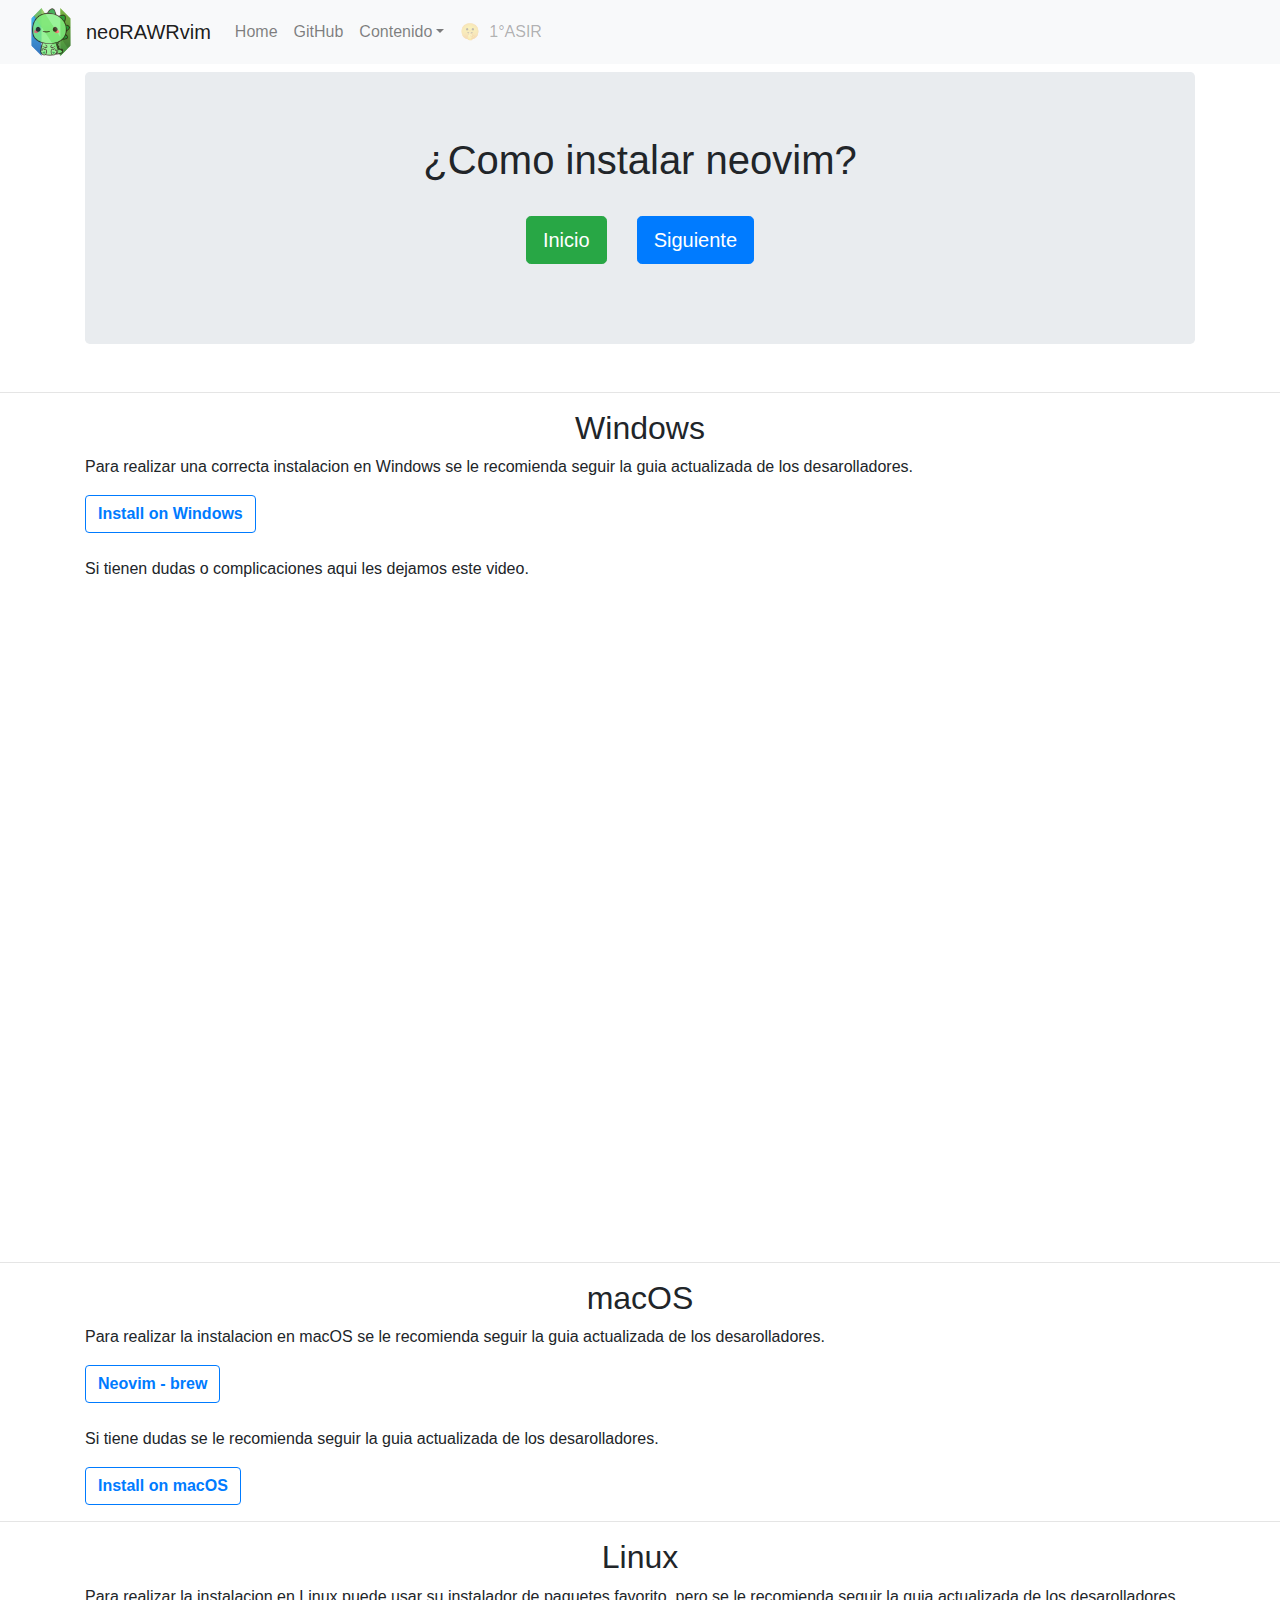
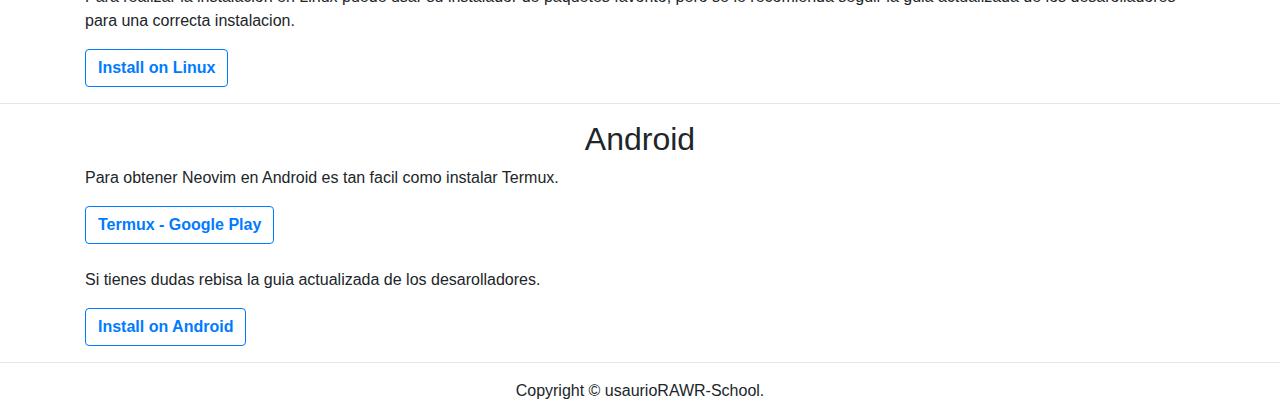
==== modulos/instalar/instalar.html @ 0fd1523d "neoRAWRvim" ====
<!DOCTYPE html>
<html lang="en">
	<head>
		<meta charset="UTF-8">
		<meta http-equiv="X-UA-Compatible" content="IE=edge">
		<meta name="viewport" content="width=device-width, initial-scale=1">
		<title>Install - usaurioRAWR-Schools</title>
		<link href="../../css/bootstrap-4.4.1.css" rel="stylesheet">
		<link rel="icon" type="image/x-icon" href="../../imagenes/dino_icon_verde_32px.ico">
	</head>
	
	<body>
		<nav class="navbar navbar-expand-lg navbar-light bg-light">
			<a href="../../index.html">
				<img src="../../imagenes/neoRAWRvim.svg" width="70" height="48" role="img" alt="dino">
		 		<a class="navbar-brand" href="../../index.html">neoRAWRvim</a>
			</a>
			
			<button class="navbar-toggler" type="button" data-toggle="collapse" data-target="#navbarSupportedContent" aria-controls="navbarSupportedContent" aria-expanded="false" aria-label="Toggle navigation"> 
				<span class="navbar-toggler-icon"></span> 
			</button>
			<div class="collapse navbar-collapse" id="navbarSupportedContent">
				<ul class="navbar-nav mr-auto">
					<li class="nav-item"> 
						<a class="nav-link" href="../../index.html">Home <span class="sr-only">(current)</span></a> 
					</li>
					<li class="nav-item"> 
						<a class="nav-link" href="https://github.com/usaurioRAWR/neoRAWRvim">GitHub</a> 
					</li>
					<li class="nav-item dropdown">
						<a class="nav-link dropdown-toggle" href="#" id="navbarDropdown" role="button" data-toggle="dropdown" aria-haspopup="true" aria-expanded="false">Contenido</a>
						<div class="dropdown-menu" aria-labelledby="navbarDropdown">
							<a class="dropdown-item" href="../../modulos/que_es_neovim/que_es_neovim.html">¿Como instalar neovim?</a>
							<a class="dropdown-item" href="../../modulos/que_es_neovim/que_es_neovim.html">¿QUÉ ES NEOVIM?</a>
							<a class="dropdown-item" href="../../modulos/primeros_pasos/primeros_pasos.html">RIMEROS PASOS</a> 
							<a class="dropdown-item" href="../../modulos/proximamente/proximamente.html">Desplazarse por neovim</a>
							<a class="dropdown-item" href="../../modulos/proximamente/proximamente.html">Edicion de texto</a>
							<a class="dropdown-item" href="../../modulos/proximamente/proximamente.html">Movimientos avanzados</a>
							<a class="dropdown-item" href="../../modulos/proximamente/proximamente.html">Acciones abanzadas</a> 
						</div>
					</li>
					<li class="nav-item"> 
						<a class="nav-link disabled" href="">🤫&nbsp;&nbsp;1°ASIR</a>
					</li>
				</ul>
				<div class="dropdown-divider"></div>
				<div id="google_translate_element"></div>
			</div>
		</nav>
		
		<div class="container mt-2">
			<div class="row">
				<div class="col-12">
					<div class="jumbotron">
						<h1 class="text-center">¿Como instalar neovim?</h1>
						<br>
							<div class="row justify-content-center">
								<div class="col-auto">
									<p>
										<a class="btn btn-success btn-lg" href="../../index.html" role="button">Inicio</a> 
									</p>
								</div>
								<div class="col-auto">
									<p>
										<a class="btn btn-primary btn-lg" href="../que_es_neovim/que_es_neovim.html" role="button" >Siguiente</a> 
									</p>
								</div>
							</div>
					</div>
				</div>
			</div>
		</div>
		<hr>
		<section>
			<a name="Windows"></a>
			<h2 class="text-center">Windows</h2>
		</section>
		<div class="container mt-2">
			<div class="row">
				<div class="col-12">
					<div class="text-left">
						<p>
							Para realizar una correcta instalacion en Windows se le recomienda seguir la guia actualizada de los desarolladores.
						</p>
						<a href="https://github.com/neovim/neovim/wiki/Installing-Neovim#windows">
					  		<button type="button" class="btn btn-outline-primary"><strong>Install on Windows</strong></button>
						</a>
						<br>
						<br>
						<p>
							Si tienen dudas o complicaciones aqui les dejamos este video.
						</p>
					</div>
					<br>
					<a name="Windows_video"></a>
					<div class="embed-responsive embed-responsive-16by9">
						<iframe class="embed-responsive-item" src="https://www.youtube.com/embed/9feYAyL3ZT0?start=144" allowfullscreen></iframe>
					</div>
			  </div>
			</div>
		</div>
		<hr>
		<section>
			<a name="macOS"></a>
			<h2 class="text-center">macOS</h2>
		</section>
		<div class="container mt-2">
			<div class="row">
				<div class="col-12">
					<div class="text-left">
						<p>
						  Para realizar la instalacion en macOS se le recomienda seguir la guia actualizada de los desarolladores.
						</p> 
						<a href="https://formulae.brew.sh/formula/neovim#default">
					  		<button type="button" class="btn btn-outline-primary"><strong>Neovim - brew</strong></button>
						</a>
						<br>
						<br>
						<p>
						  Si tiene dudas se le recomienda seguir la guia actualizada de los desarolladores.
						</p> 
						<a href="https://github.com/neovim/neovim/wiki/Installing-Neovim#macos--os-x">
					  		<button type="button" class="btn btn-outline-primary"><strong>Install on macOS</strong></button>
						</a>
					</div>
				</div>
		  </div>
		</div>
		<hr>
		<section>
			<a name="Linux"></a>
			<h2 class="text-center">Linux</h2>
		</section>
		<div class="container mt-2">
			<div class="row">
				<div class="col-12">
					<div class="text-left">
						<p>
						  Para realizar la instalacion en Linux puede usar su instalador de paquetes favorito, pero se le recomienda seguir la guia actualizada de los desarolladores para una correcta instalacion.
						</p> 
						<a href="https://github.com/neovim/neovim/wiki/Installing-Neovim#linux">
							<button type="button" class="btn btn-outline-primary"><strong>Install on Linux</strong></button>
						</a>
					</div>
				</div>
			</div>
		</div>
		<hr>
		<section>
			<a name="Android"></a>
			<h2 class="text-center">Android</h2>
		</section>
		<div class="container mt-2">
			<div class="row">
				<div class="col-12">
					<div class="text-left">
						<p>
						  Para obtener Neovim en Android es tan facil como instalar Termux.
						</p> 
						<a href="https://play.google.com/store/apps/details?id=com.termux">
					  		<button type="button" class="btn btn-outline-primary"><strong>Termux - Google Play</strong></button>
						</a>
						<br>
						<br>
						<p>
						  Si tienes dudas rebisa la guia actualizada de los desarolladores.
						</p> 
						<a href="https://github.com/neovim/neovim/wiki/Installing-Neovim#android">
					  		<button type="button" class="btn btn-outline-primary"><strong>Install on Android</strong></button>
						</a>
					</div>
				</div>
			</div>
		</div>
		<hr>
		<footer class="text-center">
			<div class="container">
				<div class="row">
					<div class="col-12">
						<p>Copyright © usaurioRAWR-School.</p>
					</div>
				</div>
			</div>
		</footer>
		
		<script src="../../js/copy.js"></script> 
		<script src="../../js/google_translate_element.js"></script>
		<script src="//translate.google.com/translate_a/element.js?cb=googleTranslateElementInit"></script> 	
 		<script src="../../js/jquery-3.4.1.min.js"></script>
		<script src="../../js/popper.min.js"></script>
		<script src="../../js/bootstrap-4.4.1.js"></script>
	</body>
</html>
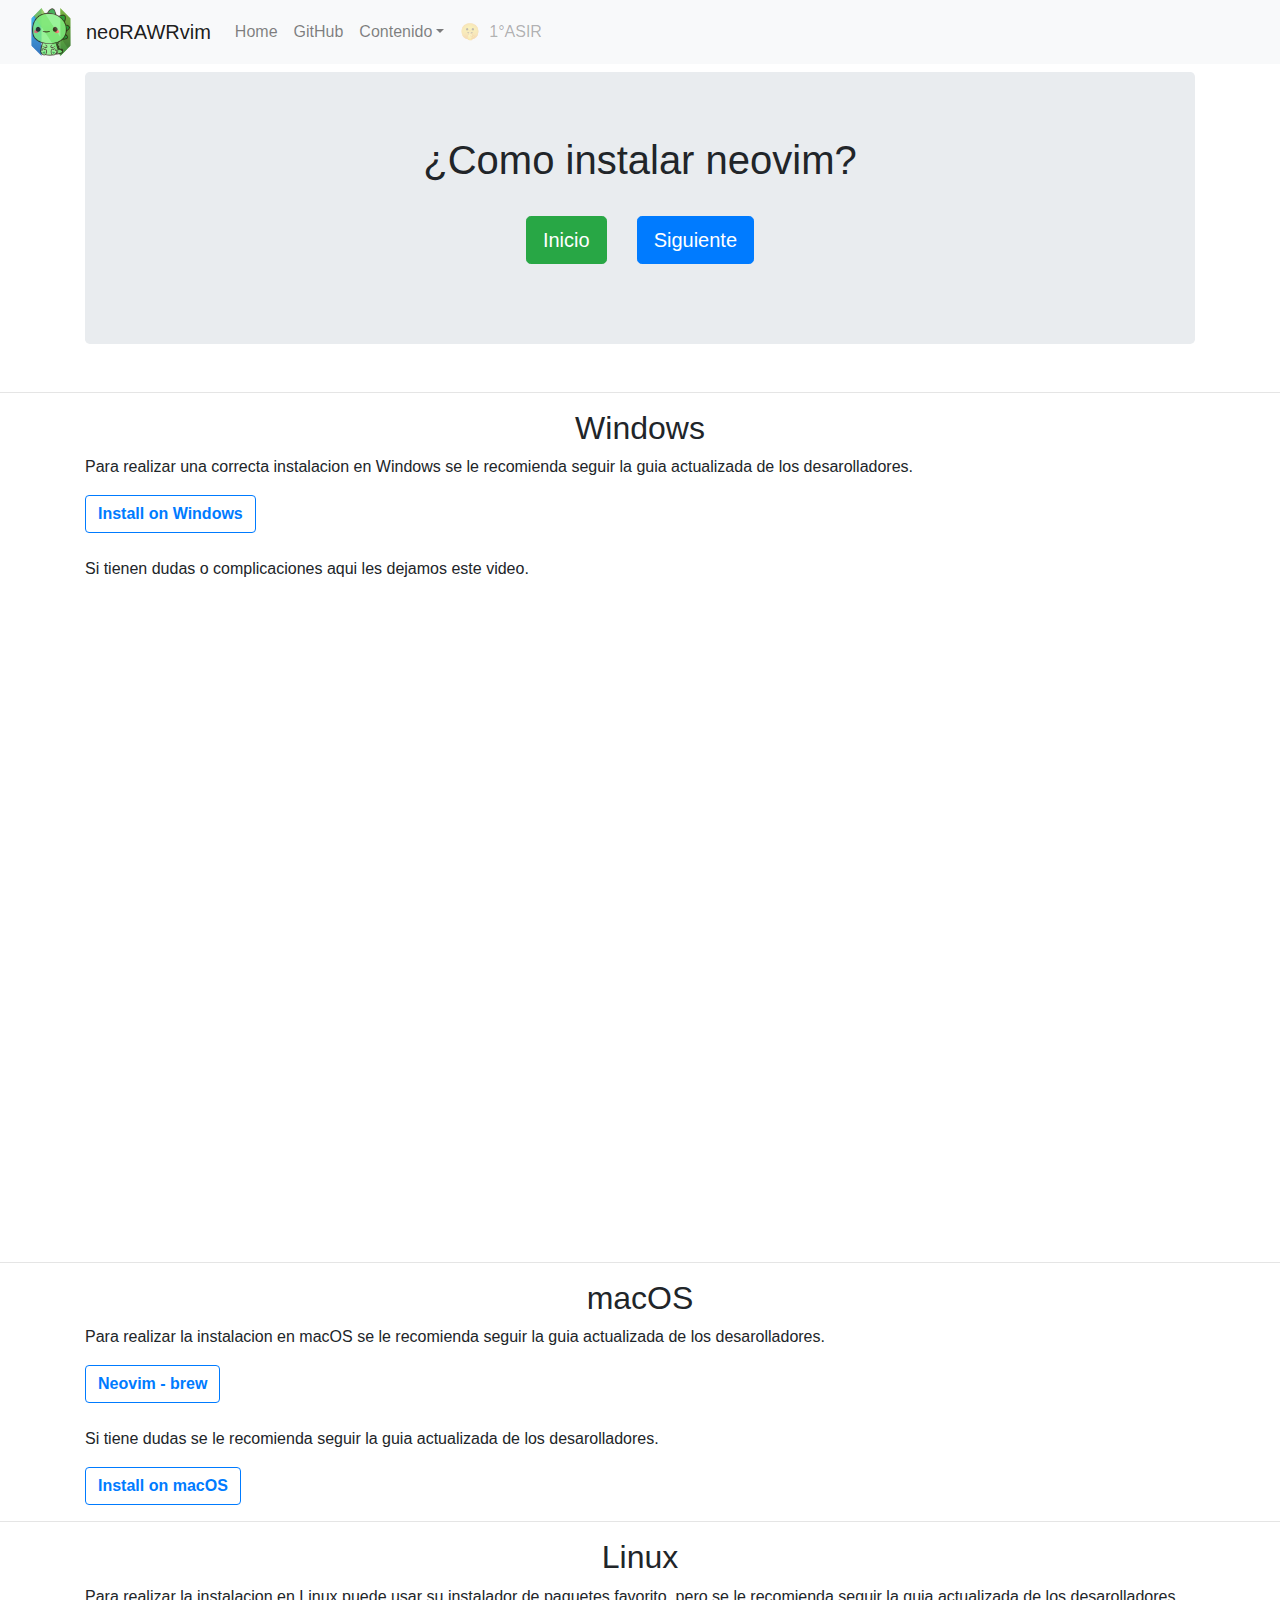
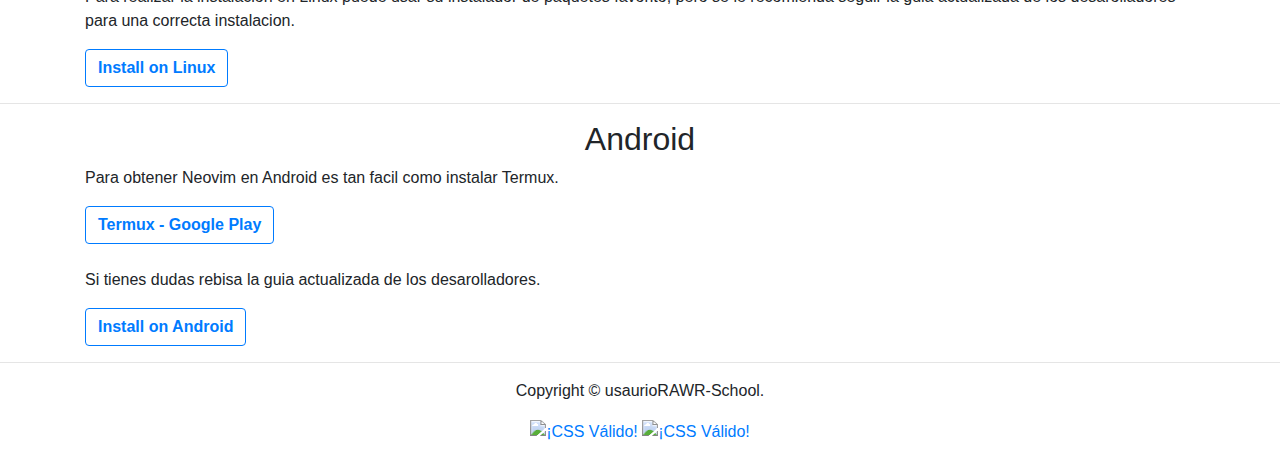
==== commit acd7b814: "neoRAWRvim" ====
--- a/modulos/instalar/instalar.html
+++ b/modulos/instalar/instalar.html
@@ -179,6 +179,20 @@
 					<div class="col-12">
 						<p>Copyright © usaurioRAWR-School.</p>
 					</div>
+					<div class="col-12">
+						<p>
+							<a href="https://jigsaw.w3.org/css-validator/check/referer">
+								<img style="border:0;width:88px;height:31px"
+									src="https://jigsaw.w3.org/css-validator/images/vcss"
+									alt="¡CSS Válido!" />
+							</a>
+							<a href="https://jigsaw.w3.org/css-validator/check/referer">
+								<img style="border:0;width:88px;height:31px"
+									src="https://jigsaw.w3.org/css-validator/images/vcss-blue"
+									alt="¡CSS Válido!" />
+							</a>
+						</p>
+					</div>
 				</div>
 			</div>
 		</footer>
